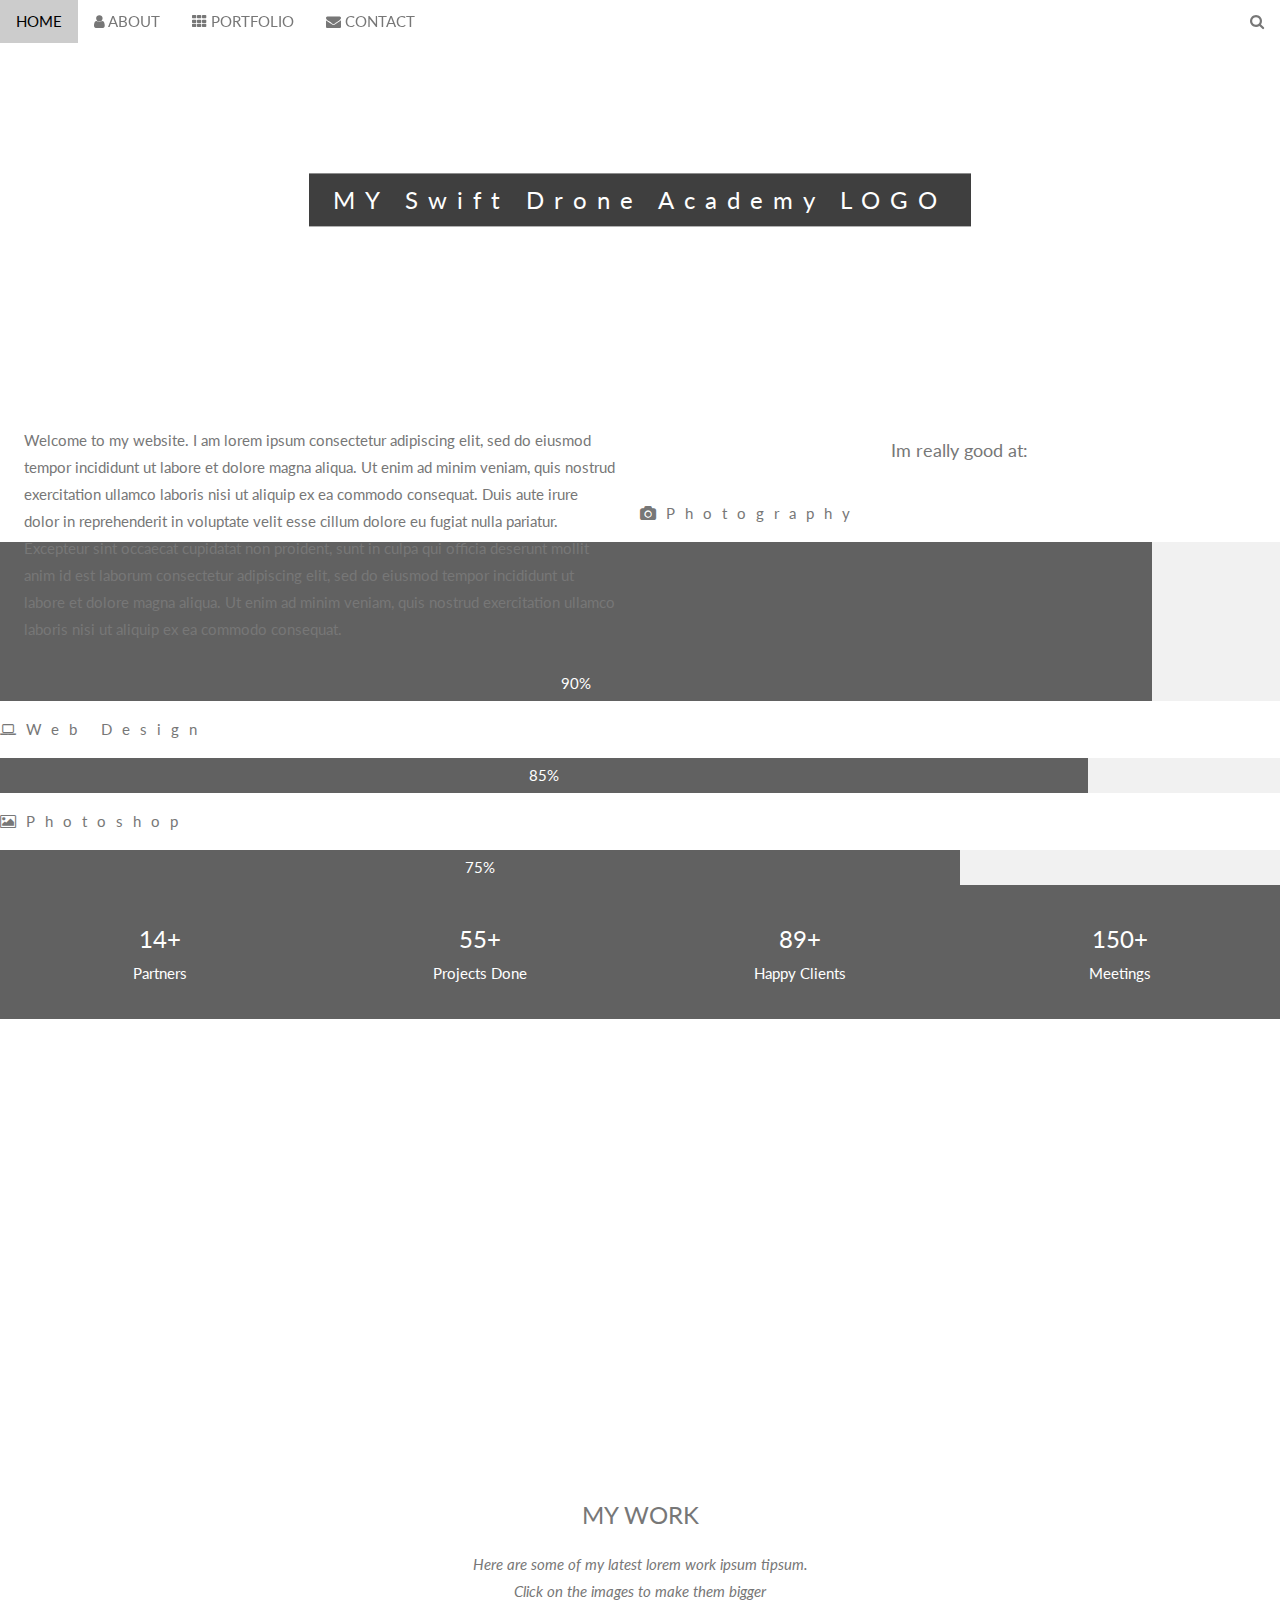
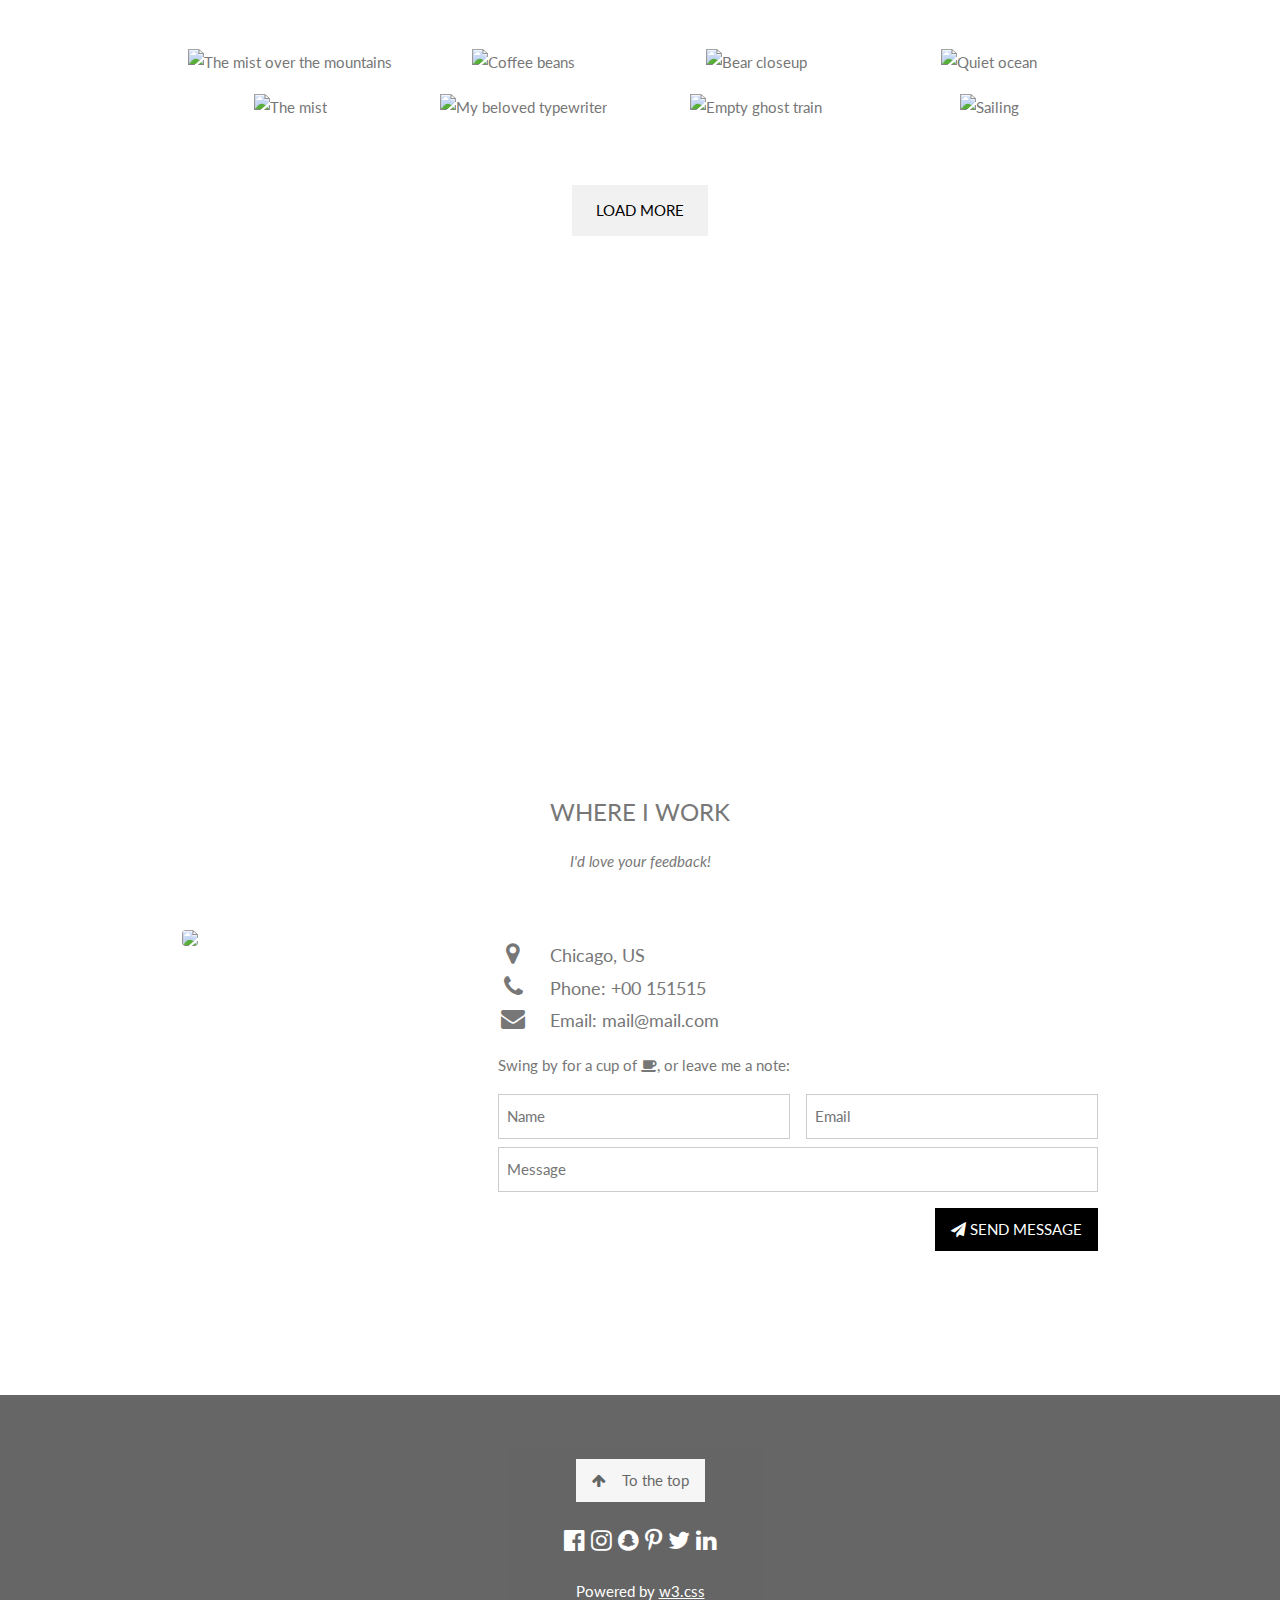
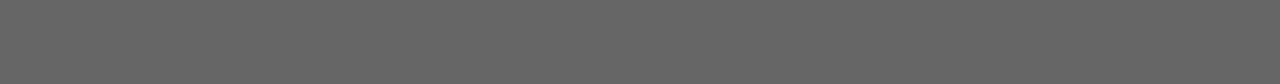
==== .index.html @ 05579a26 "Redone homepage" ====
<!-- <!DOCTYPE html>
<html>
<title>Swift Drone Academy</title>
<meta charset="UTF-8">
<meta name="viewport" content="width=device-width, initial-scale=1">
<link rel="stylesheet" href="https://www.w3schools.com/w3css/4/w3.css">
<link rel="stylesheet" href="https://fonts.googleapis.com/css?family=Raleway">
<style>
body,h1 {font-family: "Raleway", sans-serif}
body, html {height: 100%}
.bgimg {
  background-image: "Assets/LandingPageBG.jpg";
  min-height: 100%;
  background-position: center;
  background-size: cover;
}
</style>
<body>

<div class="bgimg w3-display-container w3-animate-opacity w3-text-white">
  <div class="w3-display-topleft w3-padding-large w3-xlarge">
    Logo
  </div>
  <div class="w3-display-middle">
    <h1 class="w3-jumbo w3-animate-top">COMING SOON</h1>
    <hr class="w3-border-grey" style="margin:auto;width:40%">
    <p class="w3-large w3-center">Swift Drone Academy</p>
  </div>
  <div class="w3-display-bottomleft w3-padding-large">
    Powered by <a href="https://www.w3schools.com/w3css/default.asp" target="_blank">w3.css</a>
  </div>
</div>

</body>
</html>  -->



<!DOCTYPE html>
<html>
<title>Swift Drone Acedemy</title>
<meta charset="UTF-8">
<meta name="viewport" content="width=device-width, initial-scale=1">
<link rel="stylesheet" href="https://www.w3schools.com/w3css/4/w3.css">
<link rel="stylesheet" href="https://fonts.googleapis.com/css?family=Lato">
<link rel="stylesheet" href="https://cdnjs.cloudflare.com/ajax/libs/font-awesome/4.7.0/css/font-awesome.min.css">
<style>
body,h1,h2,h3,h4,h5,h6 {font-family: "Lato", sans-serif;}
body, html {
  height: 100%;
  color: #777;
  line-height: 1.8;
}

/* Create a Parallax Effect */
.bgimg-1, .bgimg-2, .bgimg-3 {
  background-attachment: fixed;
  background-position: center;
  background-repeat: no-repeat;
  background-size: cover;
}

/* First image (Logo. Full height) */
.bgimg-1 {
  background-image: url('/Assets/LandingPageBG.jpg');
  min-height: 100%;
}

/* Second image (Portfolio) */
.bgimg-2 {
  background-image: url("/w3images/parallax2.jpg");
  min-height: 400px;
}

/* Third image (Contact) */
.bgimg-3 {
  background-image: url("/w3images/parallax3.jpg");
  min-height: 400px;
}

.w3-wide {letter-spacing: 10px;}
.w3-hover-opacity {cursor: pointer;}

/* Turn off parallax scrolling for tablets and phones */
@media only screen and (max-device-width: 1600px) {
  .bgimg-1, .bgimg-2, .bgimg-3 {
    background-attachment: scroll;
    min-height: 400px;
  }
}
</style>
<body>

<!-- Navbar (sit on top) -->
<div class="w3-top">
  <div class="w3-bar" id="myNavbar">
    <a class="w3-bar-item w3-button w3-hover-black w3-hide-medium w3-hide-large w3-right" href="javascript:void(0);" onclick="toggleFunction()" title="Toggle Navigation Menu">
      <i class="fa fa-bars"></i>
    </a>
    <a href="#home" class="w3-bar-item w3-button">HOME</a>
    <a href="#about" class="w3-bar-item w3-button w3-hide-small"><i class="fa fa-user"></i> ABOUT</a>
    <a href="#portfolio" class="w3-bar-item w3-button w3-hide-small"><i class="fa fa-th"></i> PORTFOLIO</a>
    <a href="#contact" class="w3-bar-item w3-button w3-hide-small"><i class="fa fa-envelope"></i> CONTACT</a>
    <a href="#" class="w3-bar-item w3-button w3-hide-small w3-right w3-hover-red">
      <i class="fa fa-search"></i>
    </a>
  </div>

  <!-- Navbar on small screens -->
 <div id="navDemo" class="w3-bar-block w3-white w3-hide w3-hide-large w3-hide-medium">
    <a href="#about" class="w3-bar-item w3-button" onclick="toggleFunction()">ABOUT</a>
    <a href="#portfolio" class="w3-bar-item w3-button" onclick="toggleFunction()">PORTFOLIO</a>
    <a href="#contact" class="w3-bar-item w3-button" onclick="toggleFunction()">CONTACT</a>
    <a href="#" class="w3-bar-item w3-button">SEARCH</a>
  </div>
</div>

<!-- First Parallax Image with Logo Text -->
<div class="bgimg-1 w3-display-container w3-opacity-min" id="home">
  <div class="w3-display-middle" style="white-space:nowrap;">
    <span class="w3-center w3-padding-large w3-black w3-xlarge w3-wide w3-animate-opacity">MY <span class="w3-hide-small">Swift Drone Academy</span> LOGO</span>
  </div>
</div>

<!-- Container (About Section)
<div class="w3-content w3-container w3-padding-64" id="about">
  <h3 class="w3-center">ABOUT ME</h3>
  <p class="w3-center"><em> Meet Alex and Alicia </em></p>
  <p>With over twenty years of experience in the aviation industry in various roles, Alex brings his subject matter expertise and a strong sense of airmanship to Swift. He holds a commercial pilot’s license with an instrument rating and currently works as a designer for Canada’s air navigation service provider. Alex has been a flight instructor for the past three years with a local flight school and has been teaching ground school to a community group for more than twelve years. He instills industry best-practices to Swift’s training approach. His educational background includes degrees in Aerospace Engineering and in Physics. Alex has worked with several drone pilots and companies to integrate drones into their operations while maintaining regulatory compliance.
Alicia’s skill set and experience uniquely complements the organization and helps to set Swift apart from the rest. She holds a degree in Cognitive Science and has international aviation work experience. She has done research for Carleton University's Advanced Cognitive Engineering lab, as well as international research for NASA Ames with airlines and unmanned drone technologies. Alicia is currently working in the tech sector as a project coordinator and developer. She recently went back to school to take a program in Full Stack Web Development. She has been teaching ground school for four years and holds a private pilot license. She ensures that Swift is a modern and relevant organization that is ready to evolve with the industry.
Enabling people to achieve their goals in aviation safely and efficiently is important to us and we are excited to share our passion with you.
</p>
  <div class="w3-row">
    <div class="w3-col m6 w3-center w3-padding-large">
      <p><b><i class="fa fa-user w3-margin-right"></i>My Name</b></p><br>
      <img src="/w3images/avatar_hat.jpg" class="w3-round w3-image w3-opacity w3-hover-opacity-off" alt="Photo of Me" width="500" height="333">
    </div> -->

    <!-- Hide this text on small devices -->
    <div class="w3-col m6 w3-hide-small w3-padding-large">
      <p>Welcome to my website. I am lorem ipsum consectetur adipiscing elit, sed do eiusmod tempor incididunt ut labore et dolore magna aliqua. Ut enim ad minim veniam, quis nostrud exercitation ullamco laboris nisi ut aliquip ex ea commodo consequat. Duis aute irure
        dolor in reprehenderit in voluptate velit esse cillum dolore eu fugiat nulla pariatur. Excepteur sint occaecat cupidatat non proident, sunt in culpa qui officia deserunt mollit anim id est laborum consectetur adipiscing elit, sed do eiusmod tempor
        incididunt ut labore et dolore magna aliqua. Ut enim ad minim veniam, quis nostrud exercitation ullamco laboris nisi ut aliquip ex ea commodo consequat.</p>
    </div>
  </div>
  <p class="w3-large w3-center w3-padding-16">Im really good at:</p>
  <p class="w3-wide"><i class="fa fa-camera"></i>Photography</p>
  <div class="w3-light-grey">
    <div class="w3-container w3-padding-small w3-dark-grey w3-center" style="width:90%">90%</div>
  </div>
  <p class="w3-wide"><i class="fa fa-laptop"></i>Web Design</p>
  <div class="w3-light-grey">
    <div class="w3-container w3-padding-small w3-dark-grey w3-center" style="width:85%">85%</div>
  </div>
  <p class="w3-wide"><i class="fa fa-photo"></i>Photoshop</p>
  <div class="w3-light-grey">
    <div class="w3-container w3-padding-small w3-dark-grey w3-center" style="width:75%">75%</div>
  </div>
</div>

<div class="w3-row w3-center w3-dark-grey w3-padding-16">
  <div class="w3-quarter w3-section">
    <span class="w3-xlarge">14+</span><br>
    Partners
  </div>
  <div class="w3-quarter w3-section">
    <span class="w3-xlarge">55+</span><br>
    Projects Done
  </div>
  <div class="w3-quarter w3-section">
    <span class="w3-xlarge">89+</span><br>
    Happy Clients
  </div>
  <div class="w3-quarter w3-section">
    <span class="w3-xlarge">150+</span><br>
    Meetings
  </div>
</div>

<!-- Second Parallax Image with Portfolio Text -->
<div class="bgimg-2 w3-display-container w3-opacity-min">
  <div class="w3-display-middle">
    <span class="w3-xxlarge w3-text-white w3-wide">PORTFOLIO</span>
  </div>
</div>

<!-- Container (Portfolio Section) -->
<div class="w3-content w3-container w3-padding-64" id="portfolio">
  <h3 class="w3-center">MY WORK</h3>
  <p class="w3-center"><em>Here are some of my latest lorem work ipsum tipsum.<br> Click on the images to make them bigger</em></p><br>

  <!-- Responsive Grid. Four columns on tablets, laptops and desktops. Will stack on mobile devices/small screens (100% width) -->
 <div class="w3-row-padding w3-center">
    <div class="w3-col m3">
      <img src="/w3images/p1.jpg" style="width:100%" onclick="onClick(this)" class="w3-hover-opacity" alt="The mist over the mountains">
    </div>

    <div class="w3-col m3">
      <img src="/w3images/p2.jpg" style="width:100%" onclick="onClick(this)" class="w3-hover-opacity" alt="Coffee beans">
    </div>

    <div class="w3-col m3">
      <img src="/w3images/p3.jpg" style="width:100%" onclick="onClick(this)" class="w3-hover-opacity" alt="Bear closeup">
    </div>

    <div class="w3-col m3">
      <img src="/w3images/p4.jpg" style="width:100%" onclick="onClick(this)" class="w3-hover-opacity" alt="Quiet ocean">
    </div>
  </div>

  <div class="w3-row-padding w3-center w3-section">
    <div class="w3-col m3">
      <img src="/w3images/p5.jpg" style="width:100%" onclick="onClick(this)" class="w3-hover-opacity" alt="The mist">
    </div>

    <div class="w3-col m3">
      <img src="/w3images/p6.jpg" style="width:100%" onclick="onClick(this)" class="w3-hover-opacity" alt="My beloved typewriter">
    </div>

    <div class="w3-col m3">
      <img src="/w3images/p7.jpg" style="width:100%" onclick="onClick(this)" class="w3-hover-opacity" alt="Empty ghost train">
    </div>

    <div class="w3-col m3">
      <img src="/w3images/p8.jpg" style="width:100%" onclick="onClick(this)" class="w3-hover-opacity" alt="Sailing">
    </div>
    <button class="w3-button w3-padding-large w3-light-grey" style="margin-top:64px">LOAD MORE</button>
  </div>
</div>

<!-- Modal for full size images on click -->
<div id="modal01" class="w3-modal w3-black" onclick="this.style.display='none'">
  <span class="w3-button w3-large w3-black w3-display-topright" title="Close Modal Image"><i class="fa fa-remove"></i></span>
  <div class="w3-modal-content w3-animate-zoom w3-center w3-transparent w3-padding-64">
    <img id="img01" class="w3-image">
    <p id="caption" class="w3-opacity w3-large"></p>
  </div>
</div>

<!-- Third Parallax Image with Portfolio Text -->
<div class="bgimg-3 w3-display-container w3-opacity-min">
  <div class="w3-display-middle">
     <span class="w3-xxlarge w3-text-white w3-wide">CONTACT</span>
  </div>
</div>

<!-- Container (Contact Section) -->
<div class="w3-content w3-container w3-padding-64" id="contact">
  <h3 class="w3-center">WHERE I WORK</h3>
  <p class="w3-center"><em>I'd love your feedback!</em></p>

  <div class="w3-row w3-padding-32 w3-section">
    <div class="w3-col m4 w3-container">
      <img src="/w3images/map.jpg" class="w3-image w3-round" style="width:100%">
    </div>
    <div class="w3-col m8 w3-panel">
      <div class="w3-large w3-margin-bottom">
        <i class="fa fa-map-marker fa-fw w3-hover-text-black w3-xlarge w3-margin-right"></i> Chicago, US<br>
        <i class="fa fa-phone fa-fw w3-hover-text-black w3-xlarge w3-margin-right"></i> Phone: +00 151515<br>
        <i class="fa fa-envelope fa-fw w3-hover-text-black w3-xlarge w3-margin-right"></i> Email: mail@mail.com<br>
      </div>
      <p>Swing by for a cup of <i class="fa fa-coffee"></i>, or leave me a note:</p>
      <form action="/action_page.php" target="_blank">
        <div class="w3-row-padding" style="margin:0 -16px 8px -16px">
          <div class="w3-half">
            <input class="w3-input w3-border" type="text" placeholder="Name" required name="Name">
          </div>
          <div class="w3-half">
            <input class="w3-input w3-border" type="text" placeholder="Email" required name="Email">
          </div>
        </div>
        <input class="w3-input w3-border" type="text" placeholder="Message" required name="Message">
        <button class="w3-button w3-black w3-right w3-section" type="submit">
          <i class="fa fa-paper-plane"></i> SEND MESSAGE
        </button>
      </form>
    </div>
  </div>
</div>

<!-- Footer -->
<footer class="w3-center w3-black w3-padding-64 w3-opacity w3-hover-opacity-off">
  <a href="#home" class="w3-button w3-light-grey"><i class="fa fa-arrow-up w3-margin-right"></i>To the top</a>
  <div class="w3-xlarge w3-section">
    <i class="fa fa-facebook-official w3-hover-opacity"></i>
    <i class="fa fa-instagram w3-hover-opacity"></i>
    <i class="fa fa-snapchat w3-hover-opacity"></i>
    <i class="fa fa-pinterest-p w3-hover-opacity"></i>
    <i class="fa fa-twitter w3-hover-opacity"></i>
    <i class="fa fa-linkedin w3-hover-opacity"></i>
  </div>
  <p>Powered by <a href="https://www.w3schools.com/w3css/default.asp" title="W3.CSS" target="_blank" class="w3-hover-text-green">w3.css</a></p>
</footer>
 
<script>
// Modal Image Gallery
function onClick(element) {
  document.getElementById("img01").src = element.src;
  document.getElementById("modal01").style.display = "block";
  var captionText = document.getElementById("caption");
  captionText.innerHTML = element.alt;
}

// Change style of navbar on scroll
window.onscroll = function() {myFunction()};
function myFunction() {
    var navbar = document.getElementById("myNavbar");
    if (document.body.scrollTop > 100 || document.documentElement.scrollTop > 100) {
        navbar.className = "w3-bar" + " w3-card" + " w3-animate-top" + " w3-white";
    } else {
        navbar.className = navbar.className.replace(" w3-card w3-animate-top w3-white", "");
    }
}

// Used to toggle the menu on small screens when clicking on the menu button
function toggleFunction() {
    var x = document.getElementById("navDemo");
    if (x.className.indexOf("w3-show") == -1) {
        x.className += " w3-show";
    } else {
        x.className = x.className.replace(" w3-show", "");
    }
}
</script>

</body>
</html>
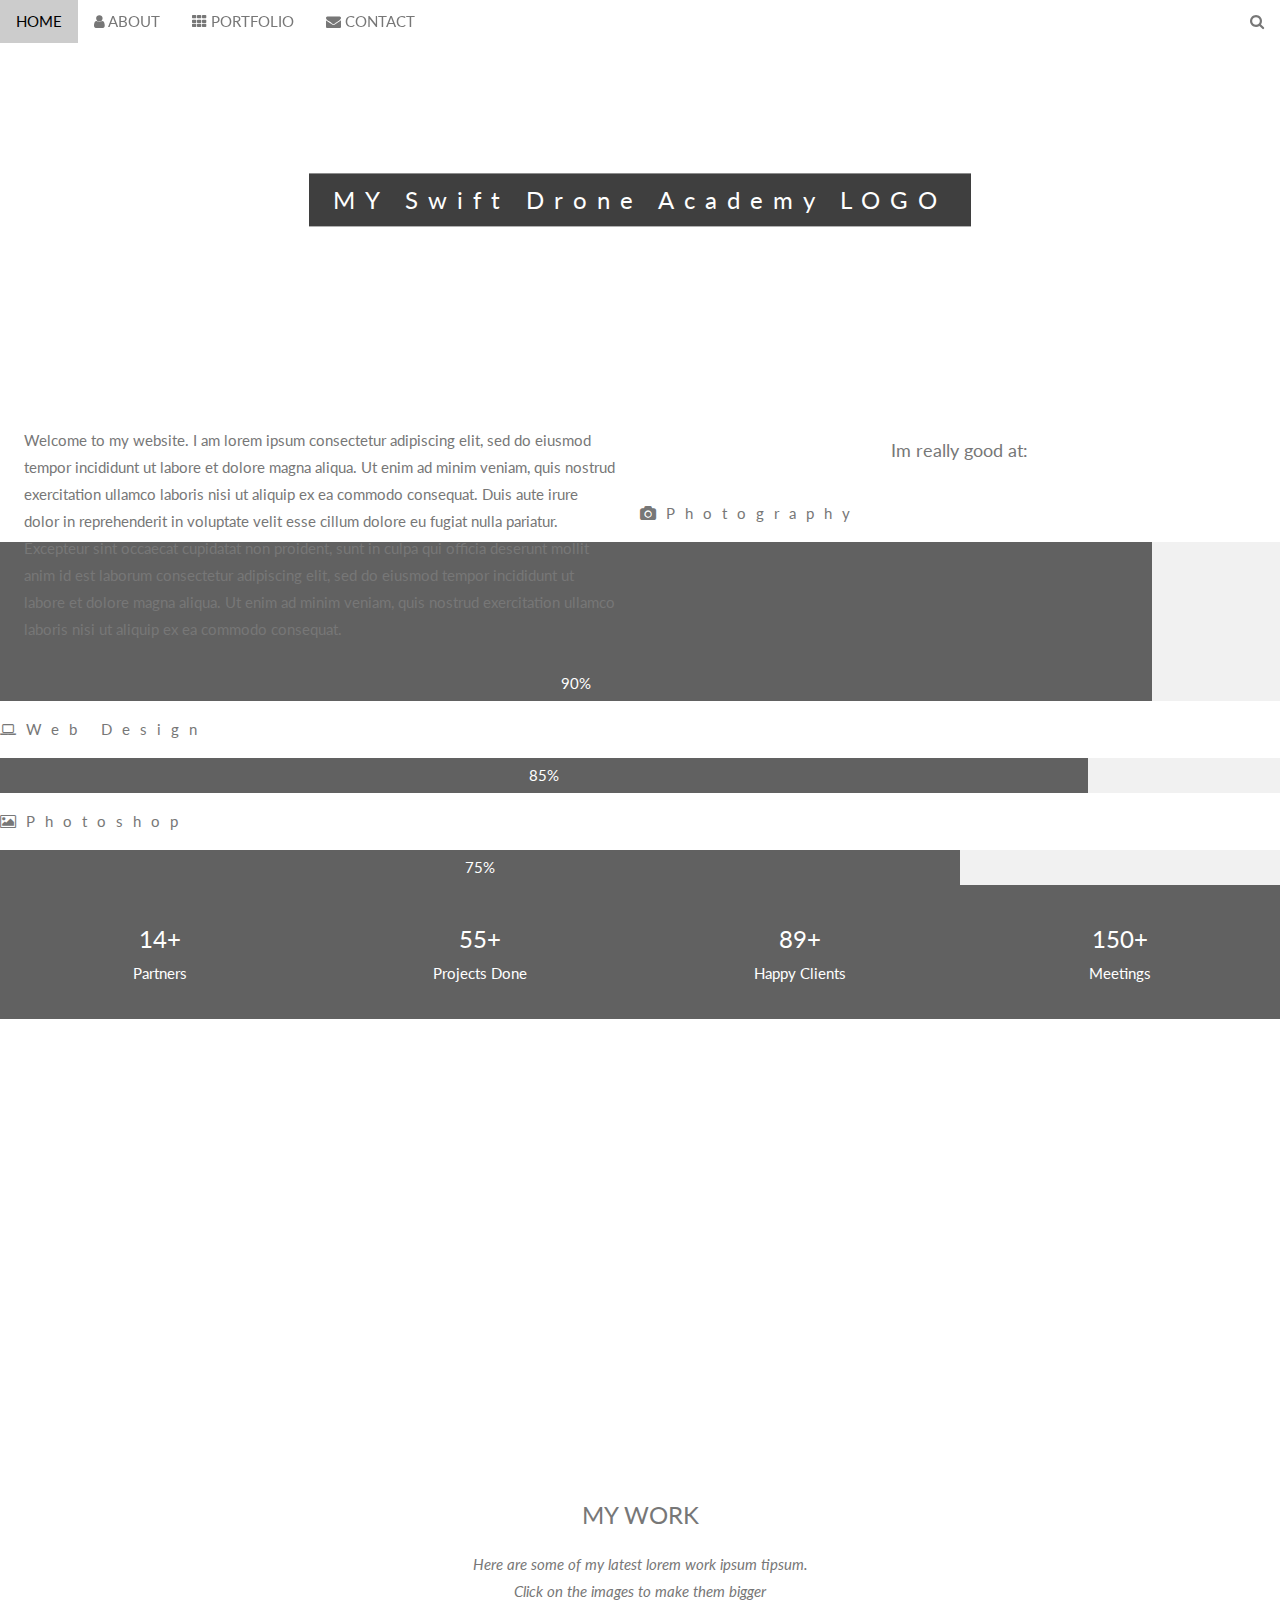
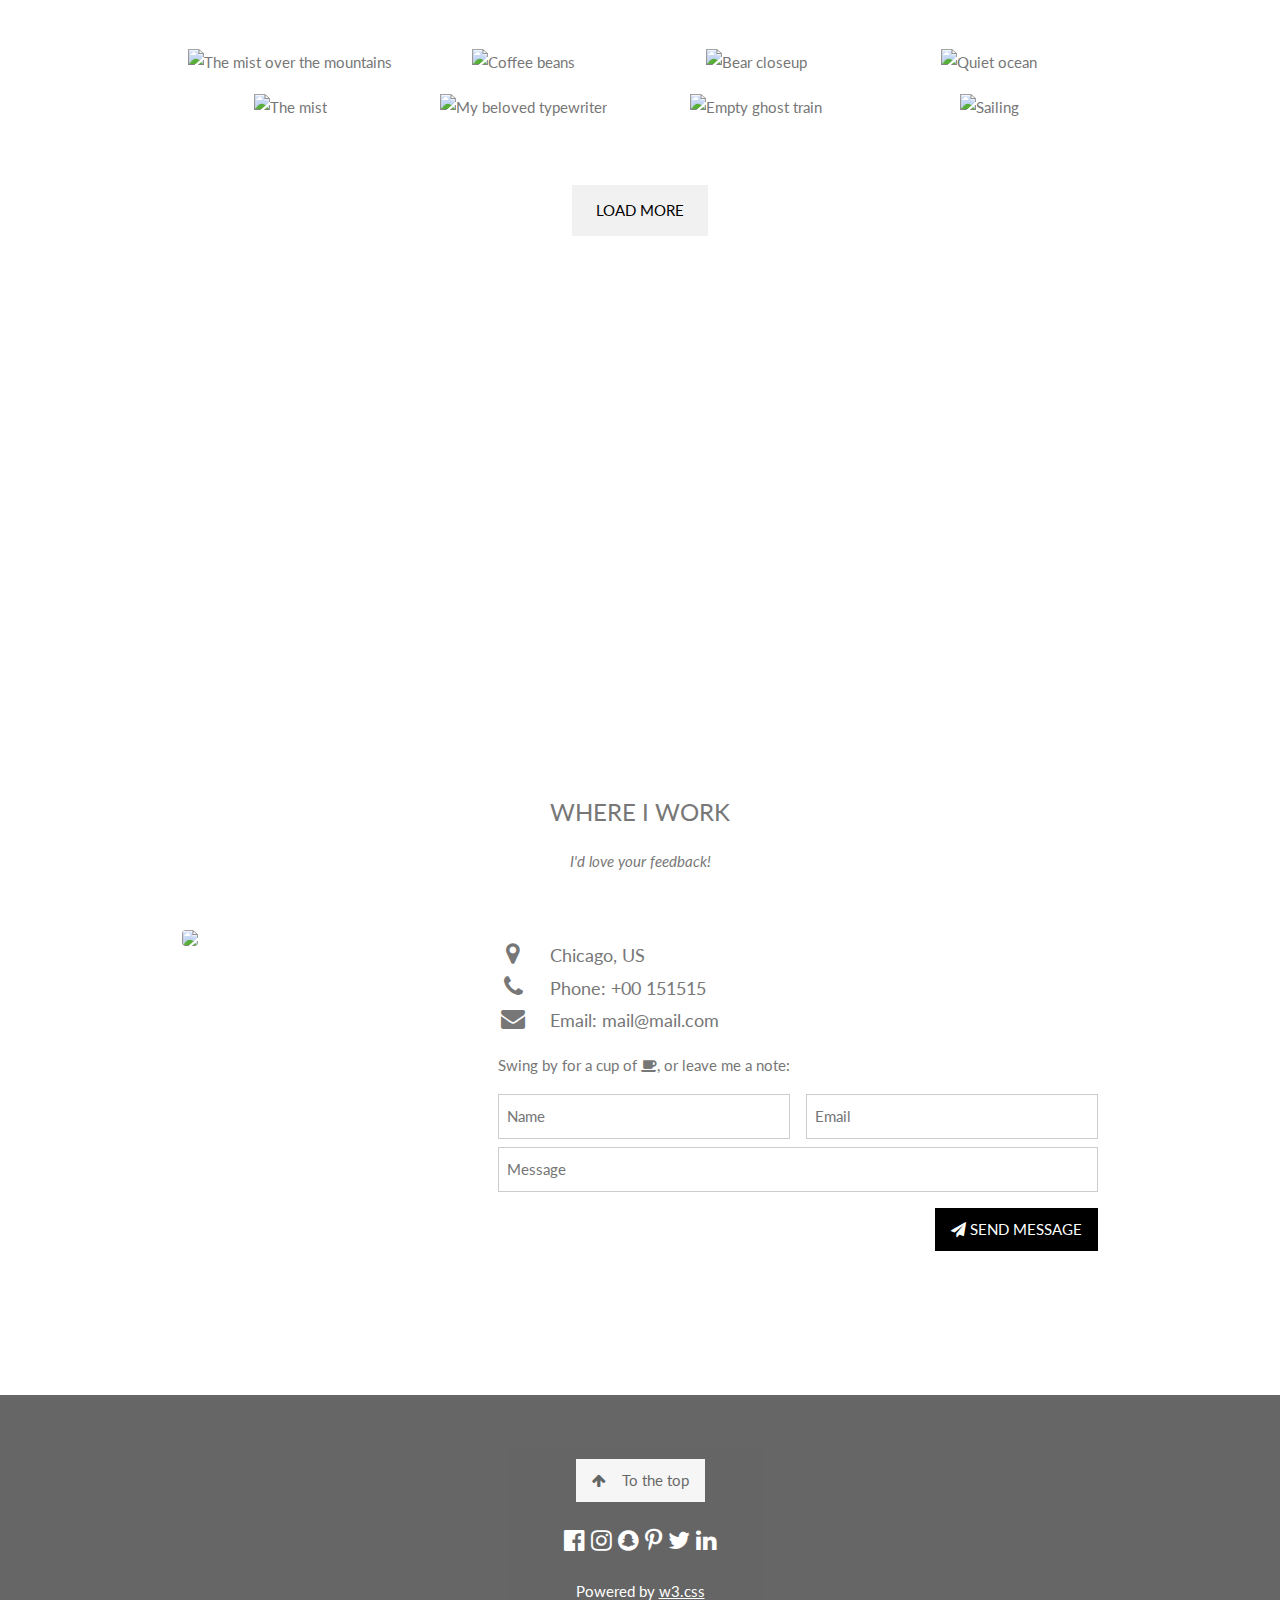
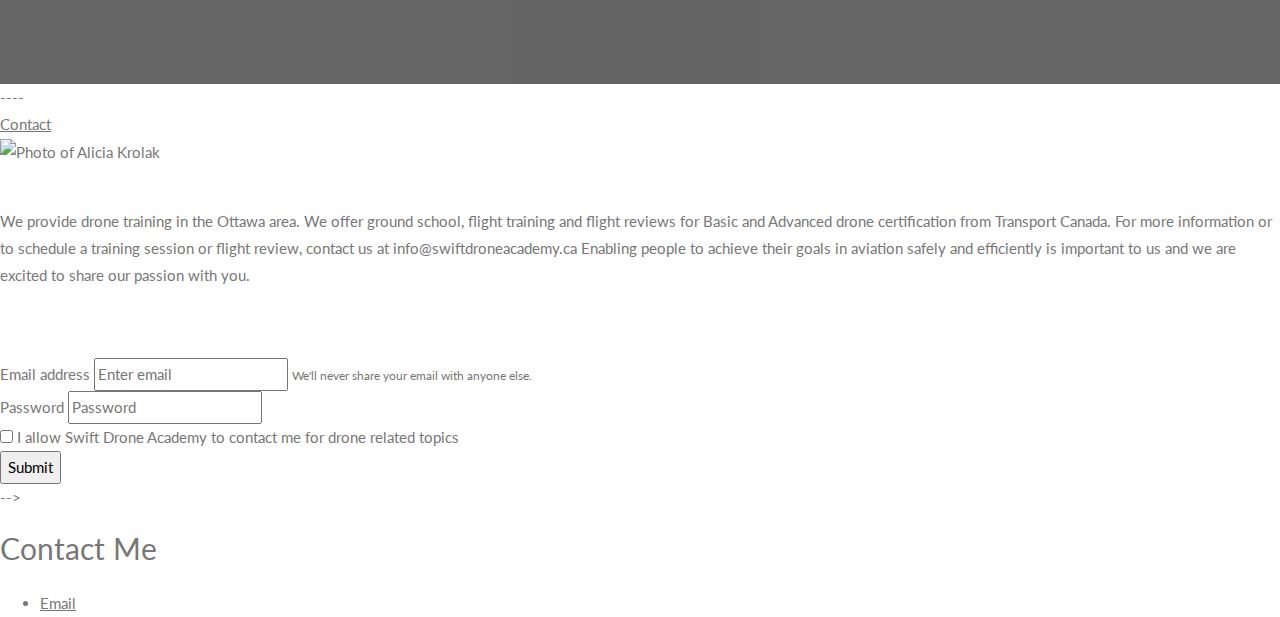
==== commit 57af753f: "latest change" ====
--- a/.index.html
+++ b/.index.html
@@ -325,3 +325,77 @@
 
 </body>
 </html> 
+----<div class="bg"></div>
+<div class="container2"></div>
+  <!--<div class="headerBox" > 
+    <header>
+        <h1>Swift Drone Academy</h1>
+        <nav>
+            <ul>
+                <!-- <li><a href="#about">About</a></li> -->
+                <li><a href="#contact">Contact</a></li>
+            </ul>
+        </nav>
+    </header>
+  </div>
+
+</div>
+
+
+<body>
+    
+
+    <section class="mainBio" id="about">
+
+        <img id="bioImage" src="https://carleton.ca/ace/wp-content/uploads/Alicia-K--200x200.jpg"
+            alt="Photo of Alicia Krolak">
+        <br>
+        <br>
+        <p>We provide drone training in the Ottawa area. We offer ground school, flight training and flight reviews for Basic and Advanced drone certification from Transport Canada. For more information or to schedule a training session or flight review, contact us at info@swiftdroneacademy.ca
+            Enabling people to achieve their goals in aviation safely and efficiently is important to us and we are excited to share our passion with you.
+            </p>
+        <br>
+        <br>
+
+<!-- resume button
+    
+        
+        <a  class="resume" target="_blank" href="https://docs.google.com/document/d/1bv0sZlwjcShO83H3GZTN6gry_xXh7EE3nlp2iOCtWA0/edit?usp=sharing">Contact us</a>
+    
+    </section> -->
+
+    
+    <form class="formformat">
+        <div class="form-group">
+          <label for="exampleInputEmail1">Email address</label>
+          <input type="email" class="form-control" id="exampleInputEmail1" aria-describedby="emailHelp" placeholder="Enter email">
+          <small id="emailHelp" class="form-text text-muted">We'll never share your email with anyone else.</small>
+        </div>
+        <div class="form-group">
+          <label for="exampleInputPassword1">Password</label>
+          <input type="password" class="form-control" id="exampleInputPassword1" placeholder="Password">
+        </div>
+        <div class="form-check">
+          <input type="checkbox" class="form-check-input" id="exampleCheck1">
+          <label class="form-check-label" for="exampleCheck1">I allow Swift Drone Academy to contact me for drone related topics</label>
+        </div>
+        <button type="submit" class="btn btn-primary">Submit</button>
+      </form>
+
+
+
+
+ -->
+
+
+
+    <footer id="footer">
+    
+        <section id="contact-info">
+            <h2 id="contact">Contact Me</h2>
+            <ul>
+                <li><a href="mailto:info@swiftdroneacademy.ca">Email</a></li>
+
+            </ul>
+        </section>
+    </footer>